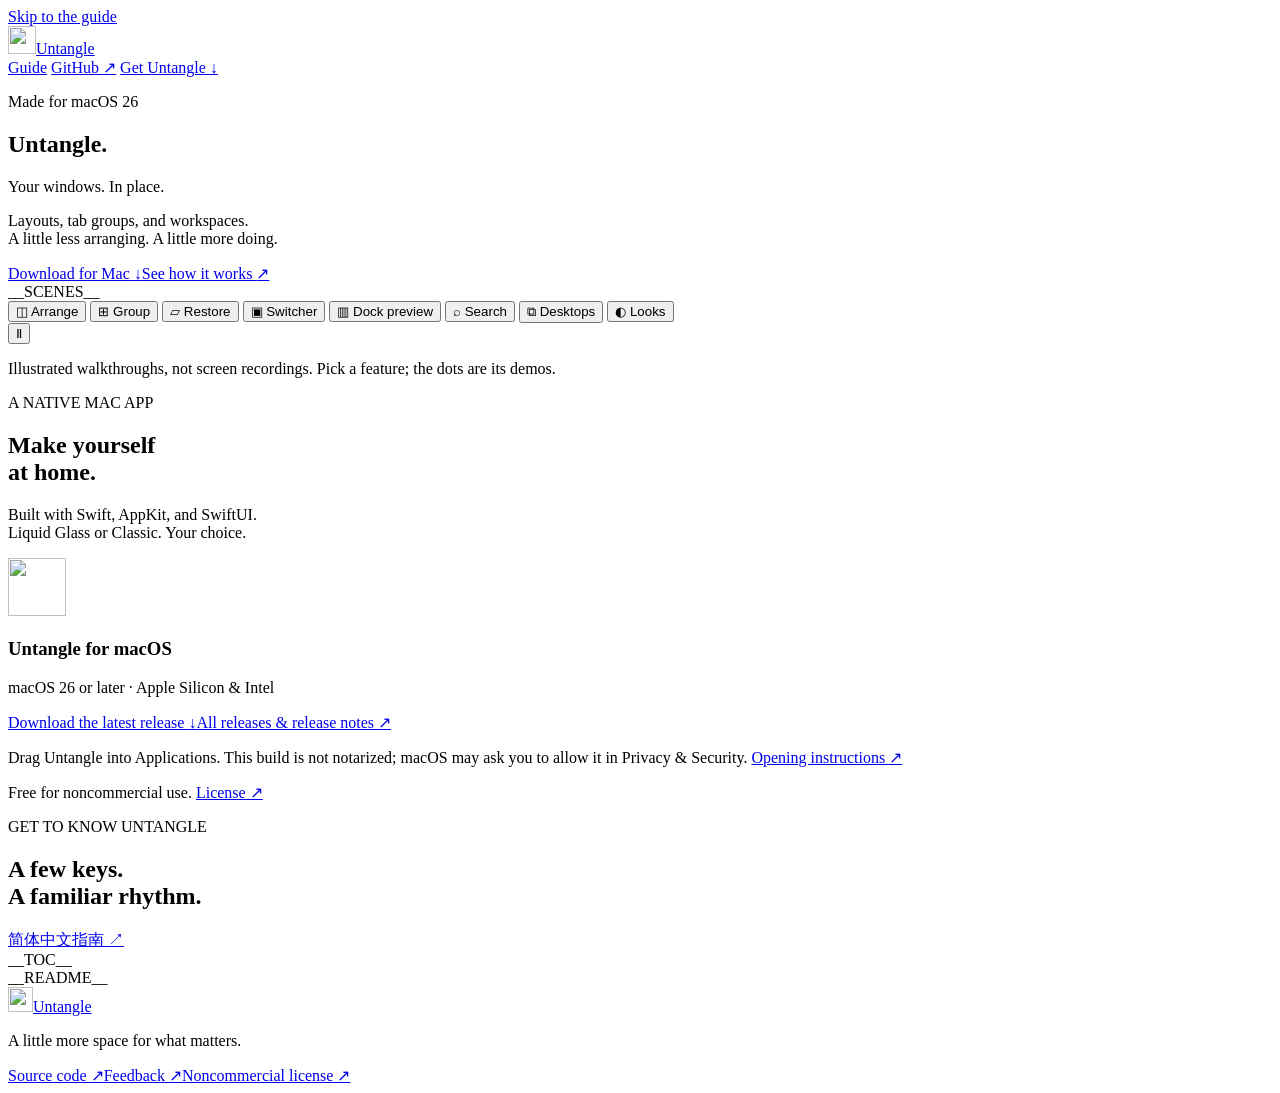
==== site/index.html @ 04e08948 "Update website, guides and skin assets; retain App source 0.0.1" ====
<!doctype html>
<html lang="en">
  <head>
    <meta charset="utf-8" />
    <meta name="viewport" content="width=device-width, initial-scale=1" />
    <meta
      name="description"
      content="Untangle is a native macOS window manager. Arrange windows, group apps into tabs, and restore saved workspaces."
    />
    <meta name="theme-color" content="#f5f6fa" />
    <meta property="og:title" content="Untangle — Your windows. In place." />
    <meta
      property="og:description"
      content="Keyboard-driven layouts, cross-app tab groups, and saved workspaces for macOS."
    />
    <meta property="og:type" content="website" />
    <meta
      property="og:image"
      content="https://q1ngsong.github.io/Untangle/docs/assets/banner.svg"
    />
    <link rel="canonical" href="https://q1ngsong.github.io/Untangle/" />
    <link rel="icon" href="site/mark.svg" type="image/svg+xml" />
    <link rel="preconnect" href="https://fonts.gstatic.com" crossorigin />
    <link
      rel="stylesheet"
      href="https://fonts.googleapis.com/css2?family=Nunito:wght@800&text=Untangle.&display=swap"
    />
    <link rel="stylesheet" href="site/style.css" />
    <script src="site/main.js" defer></script>
    <title>Untangle — Your windows. In place.</title>
  </head>
  <body>
    <a class="skip-link" href="#guide">Skip to the guide</a>
    <header class="site-header">
      <a class="brand" href="#top" aria-label="Untangle home"
        ><img src="site/mark.svg" width="28" height="28" alt="" />Untangle</a
      >
      <nav aria-label="Main navigation">
        <a href="#guide">Guide</a>
        <a href="https://github.com/Q1ngSong/Untangle"
          >GitHub <span aria-hidden="true">↗</span></a
        >
        <a class="nav-download" href="#download"
          >Get Untangle <span aria-hidden="true">↓</span></a
        >
      </nav>
    </header>
    <main>
      <section class="hero" id="top" aria-labelledby="hero-title">
        <div class="hero-copy">
          <p class="eyebrow">
            <span class="status-dot"></span> Made for macOS 26
          </p>
          <h1 id="hero-title">Untangle<span class="wordmark-dot">.</span></h1>
          <p class="hero-promise">Your windows. In place.</p>
          <p class="hero-description">
            Layouts, tab groups, and workspaces.<br />A little less arranging. A
            little more doing.
          </p>
          <div class="hero-actions">
            <a class="button primary" href="#download"
              >Download for Mac <span aria-hidden="true">↓</span></a
            ><a class="text-link" href="#guide"
              >See how it works <span aria-hidden="true">↗</span></a
            >
          </div>
        </div>
        <div class="demo-wrap">
          <div class="hero-stage" role="group" aria-label="Animated illustrations of Untangle features">
            __SCENES__
          </div>
          <div class="scene-dots" role="group" aria-label="Demos of this feature"></div>
          <div class="demo-toolbar">
            <div class="mode-picker" role="group" aria-label="Choose a feature to preview">
              <button class="mode-button" data-mode="layout" aria-pressed="true"><span aria-hidden="true">◫</span> Arrange</button>
              <button class="mode-button" data-mode="tabs" aria-pressed="false"><span aria-hidden="true">⊞</span> Group</button>
              <button class="mode-button" data-mode="workspace" aria-pressed="false"><span aria-hidden="true">▱</span> Restore</button>
              <button class="mode-button" data-mode="switcher" aria-pressed="false"><span aria-hidden="true">▣</span> Switcher</button>
              <button class="mode-button" data-mode="dock" aria-pressed="false"><span aria-hidden="true">▥</span> Dock preview</button>
              <button class="mode-button" data-mode="search" aria-pressed="false"><span aria-hidden="true">⌕</span> Search</button>
              <button class="mode-button" data-mode="desktops" aria-pressed="false"><span aria-hidden="true">⧉</span> Desktops</button>
              <button class="mode-button" data-mode="looks" aria-pressed="false"><span aria-hidden="true">◐</span> Looks</button>
            </div>
            <button
              class="motion-toggle"
              type="button"
              aria-pressed="true"
              aria-label="Pause automatic preview"
            >
              <span class="motion-symbol" aria-hidden="true">Ⅱ</span>
            </button>
          </div>
          <p class="demo-caption">
            Illustrated walkthroughs, not screen recordings. Pick a feature; the dots are its demos.
          </p>
          <p class="sr-only" role="status" id="demo-status"></p>
        </div>
      </section>
      <section
        class="download-section section-width"
        id="download"
        aria-labelledby="download-title"
      >
        <div>
          <p class="eyebrow">A NATIVE MAC APP</p>
          <h2 id="download-title">Make yourself<br />at home.</h2>
          <p>
            Built with Swift, AppKit, and SwiftUI.<br />Liquid Glass or Classic.
            Your choice.
          </p>
        </div>
        <div class="download-details">
          <img
            class="download-mark"
            src="site/mark.svg"
            alt=""
            width="58"
            height="58"
          />
          <h3>Untangle for macOS</h3>
          <p>macOS 26 or later · Apple Silicon &amp; Intel</p>
          <a
            class="button primary"
            href="https://github.com/Q1ngSong/Untangle/releases/latest"
            >Download the latest release <span aria-hidden="true">↓</span></a
          ><a
            class="release-link"
            href="https://github.com/Q1ngSong/Untangle/releases"
            >All releases &amp; release notes
            <span aria-hidden="true">↗</span></a
          >
          <p class="install-note">
            Drag Untangle into Applications. This build is not notarized; macOS
            may ask you to allow it in Privacy &amp; Security.
            <a href="https://support.apple.com/en-us/102445"
              >Opening instructions ↗</a
            >
          </p>
          <p class="license-note">
            Free for noncommercial use.
            <a href="https://github.com/Q1ngSong/Untangle/blob/main/LICENSE"
              >License ↗</a
            >
          </p>
        </div>
      </section>
      <section
        class="guide-section section-width"
        id="guide"
        aria-labelledby="guide-title"
      >
        <div class="guide-heading">
          <p class="eyebrow">GET TO KNOW UNTANGLE</p>
          <h2 id="guide-title">A few keys.<br />A familiar rhythm.</h2>
          <a
            class="text-link"
            href="https://github.com/Q1ngSong/Untangle/blob/main/docs/README.zh-CN.md"
            >简体中文指南 <span aria-hidden="true">↗</span></a
          >
        </div>
        <div class="guide-layout">
          <aside class="guide-nav" aria-label="Guide sections">__TOC__</aside>
          <article class="readme-content">__README__</article>
        </div>
      </section>
    </main>
    <footer class="section-width">
      <a class="brand" href="#top"
        ><img src="site/mark.svg" width="25" height="25" alt="" />Untangle</a
      >
      <p>A little more space for what matters.</p>
      <div>
        <a href="https://github.com/Q1ngSong/Untangle">Source code ↗</a
        ><a href="https://github.com/Q1ngSong/Untangle/issues">Feedback ↗</a
        ><a href="https://github.com/Q1ngSong/Untangle/blob/main/LICENSE"
          >Noncommercial license ↗</a
        >
      </div>
    </footer>
  </body>
</html>
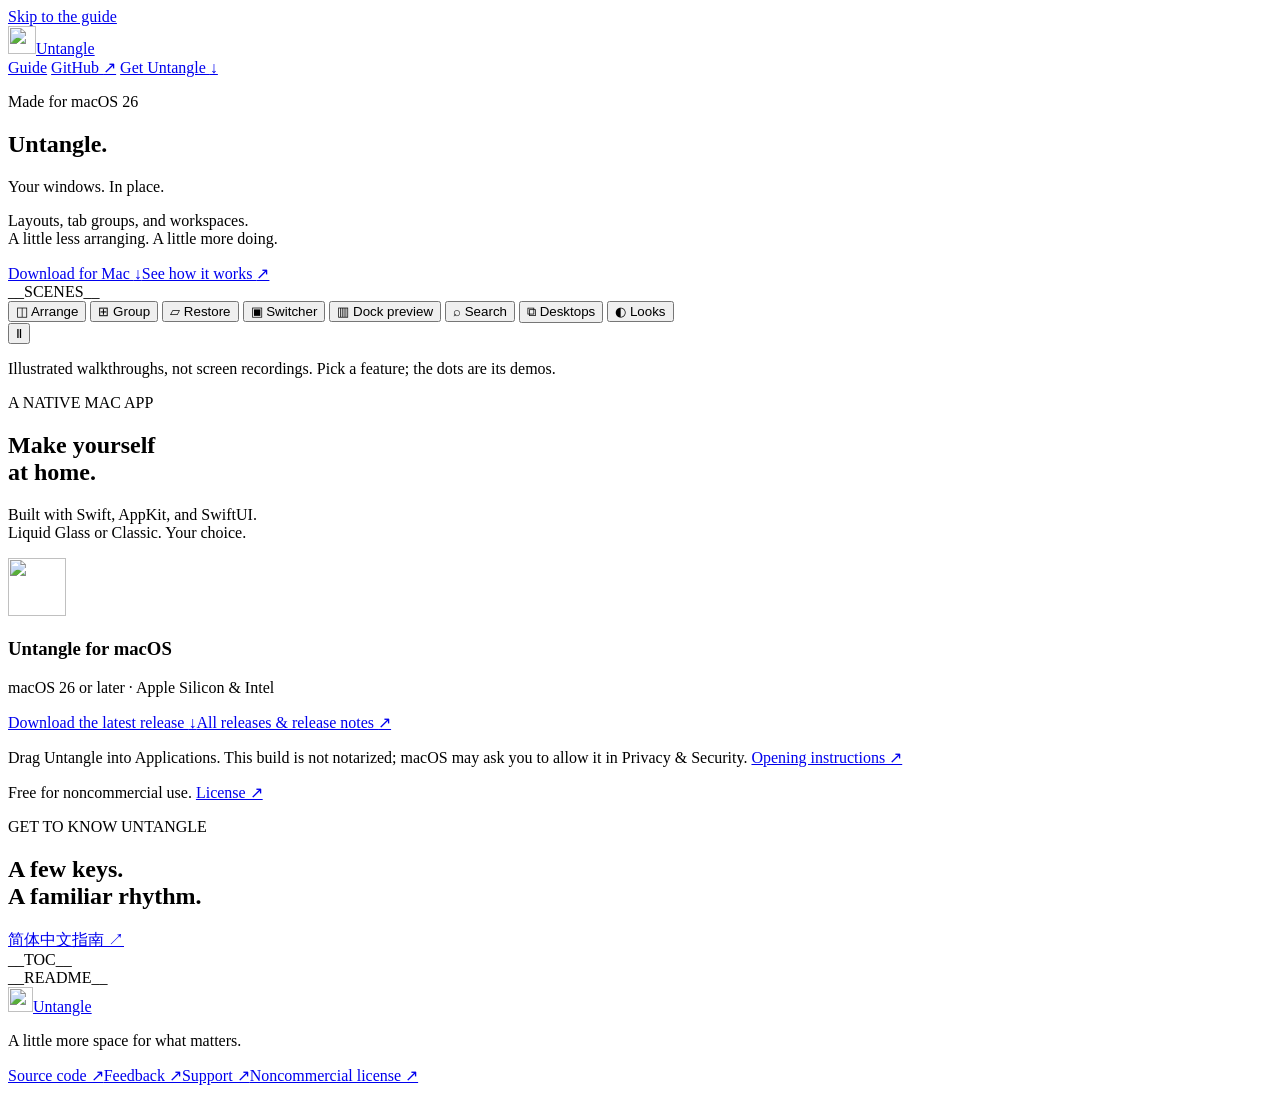
==== commit 3d2bd33e: "Add funding guide and website support entry; retain App source 0.0.1" ====
--- a/site/index.html
+++ b/site/index.html
@@ -172,6 +172,8 @@
       <div>
         <a href="https://github.com/Q1ngSong/Untangle">Source code ↗</a
         ><a href="https://github.com/Q1ngSong/Untangle/issues">Feedback ↗</a
+        ><a href="https://github.com/Q1ngSong/Untangle/blob/main/docs/SUPPORT.md"
+          >Support ↗</a
         ><a href="https://github.com/Q1ngSong/Untangle/blob/main/LICENSE"
           >Noncommercial license ↗</a
         >
